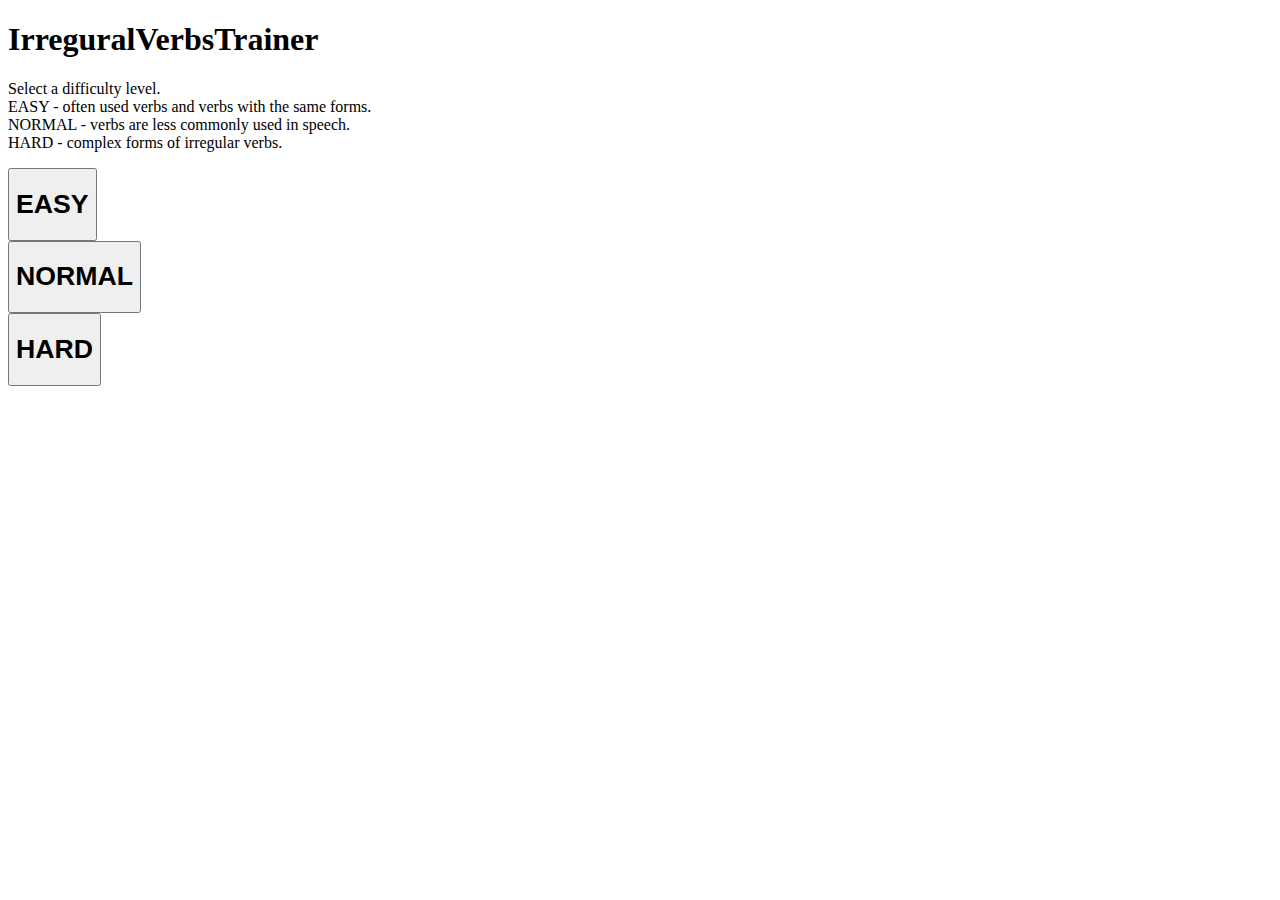
==== index.html @ b4a80e23 "create edit and add index.html" ====
<!DOCTYPE html>
<html lang="en">
<head>
    <meta charset="UTF-8">
    <meta name="viewport" content="width=device-width, initial-scale=1.0">
    <title>IrreguralVerbsTrainer</title>
    <link rel="stylesheet" type="text/css" href="style.css">
</head>
<body>
    <div class="page">
        <div class="menu">
            <div class="description">
                <div class="header-container">
                    <h1 class="header">IrreguralVerbsTrainer</h1>
                </div>
                <div class="description-text">
                    <p class="text">
                        Select a difficulty level.<br>
                        EASY - often used verbs and verbs with the same forms.<br>
                        NORMAL - verbs are less commonly used in speech.<br>
                        HARD - complex forms of irregular verbs.
                    </p>
                </div>
            </div>
            <div class="easy level">
                <button onclick="location.href='easy.html'" class="easy-btn">
                    <h1>EASY</h1>
                </button>
            </div>
            <div class="normal level">
                <button class="normal-btn">
                    <h1>NORMAL</h1>
                </button>
            </div>
            <div class="hard level">
                <button class="hard-btn">
                    <h1>HARD</h1>
                </button>
            </div>
        </div>
    </div>
</body>
</html>
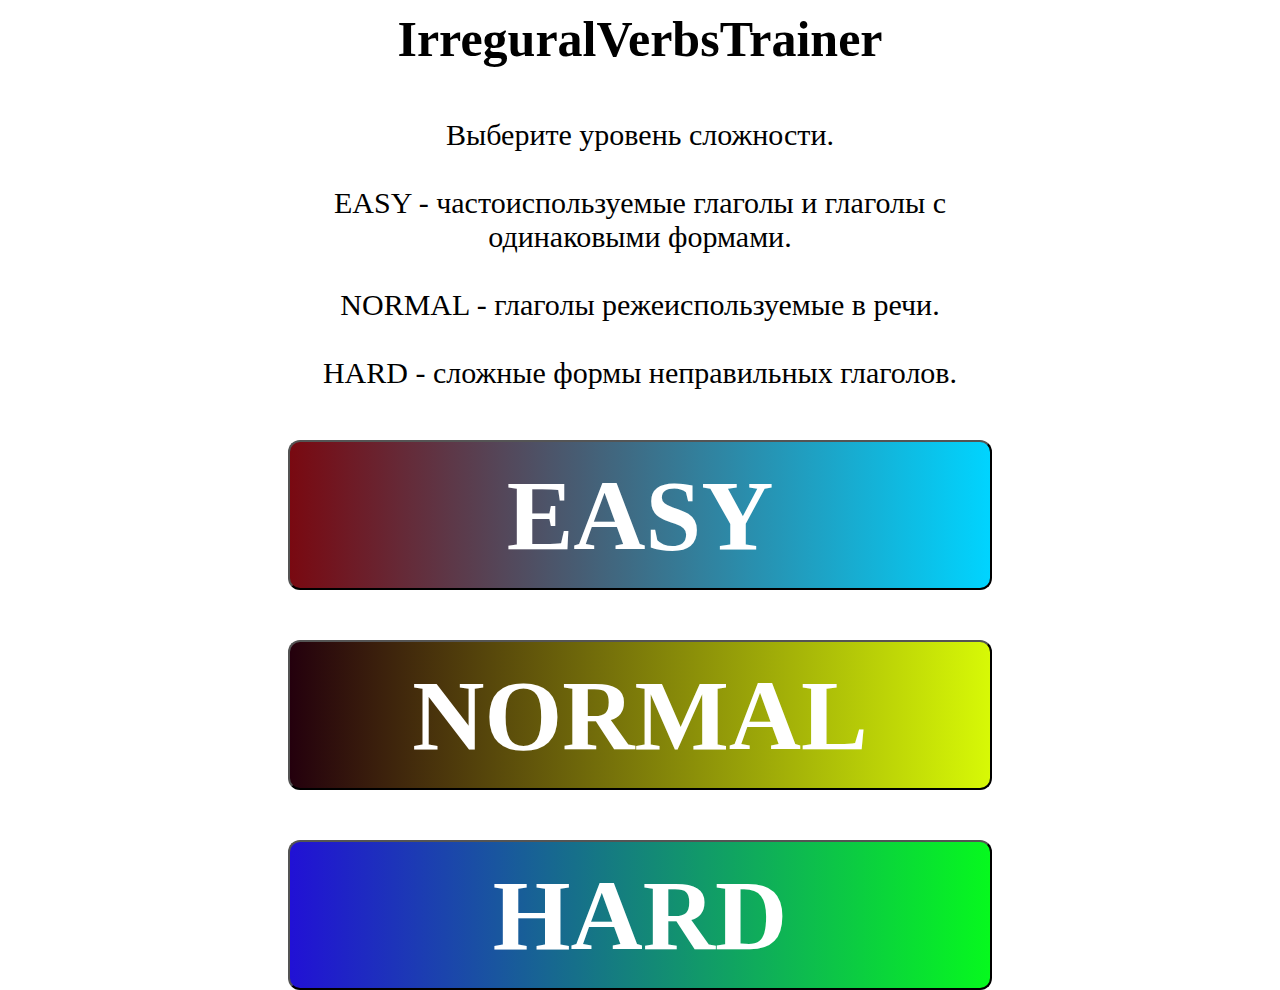
==== commit fda61fe2: "Changed description for MENU" ====
--- a/index.html
+++ b/index.html
@@ -15,10 +15,10 @@
                 </div>
                 <div class="description-text">
                     <p class="text">
-                        Select a difficulty level.<br>
-                        EASY - often used verbs and verbs with the same forms.<br>
-                        NORMAL - verbs are less commonly used in speech.<br>
-                        HARD - complex forms of irregular verbs.
+                        Выберите уровень сложности.<br><br>
+                        EASY - частоиспользуемые глаголы и глаголы с одинаковыми формами.<br><br>
+                        NORMAL - глаголы режеиспользуемые в речи.<br><br>
+                        HARD - сложные формы неправильных глаголов.
                     </p>
                 </div>
             </div>
--- a/style.css
+++ b/style.css
@@ -0,0 +1,249 @@
+*{
+    margin: 0;
+}
+
+/* Index.html */
+.menu{
+    margin:  auto;
+    height: 450px;
+    width: 55%;
+    
+}
+.level{
+    text-align: center;
+    color: white;
+    font-family: comic sans ms;
+    font-size: 50px;
+}
+.header-container{
+    margin: 10px auto 50px;
+    text-align: center;
+
+}
+.header{
+    font-size: 50px;
+    font-family: comic sans ms;
+}
+.description-text{
+    text-align: center;
+    margin-bottom: 50px;
+}
+.text{
+    font-family: comic sans ms;
+    font-size: 30px;
+}
+.easy{
+    height: 150px;
+    margin-bottom: 50px;
+}
+.easy-btn{
+    font-family: comic sans ms;
+    width: 100%;
+    height: 150px;
+    font-size: 50px;
+    color: white;
+    background: linear-gradient(to right, #790911, #00d4ff);
+    border-radius: 12px;
+    box-shadow: none;
+}
+.easy-btn:hover {
+    color: black;
+    background: white;
+    border: 2px solid black;
+    box-shadow: 5px 5px;
+}
+.normal{
+    
+    height: 150px;
+    margin-bottom: 50px;
+    
+}
+.normal-btn{
+    font-family: comic sans ms;
+    width: 100%;
+    height: 150px;
+    font-size: 50px;
+    color: white;
+    background: linear-gradient(to right,#24000d, #d7f906 );
+    border-radius: 12px;
+    box-shadow: none;
+}
+.normal-btn:hover {
+    color: black;
+    background: white;
+    border: 2px solid black;
+    box-shadow: 5px 5px;
+}
+.hard{
+    height: 150px; 
+}
+.hard-btn{
+    font-family: comic sans ms;
+    width: 100%;
+    height: 150px;
+    font-size: 50px;
+    color: white;
+    background: linear-gradient(to right, #2111d5, #06f91e);
+    border-radius: 12px;
+    box-shadow: none;
+}
+.hard-btn:hover {
+    color: black;
+    background: white;
+    border: 2px solid black;
+    box-shadow: 5px 5px;
+}
+
+
+
+
+
+/* Easy.html */
+
+
+/* header */
+.header-easy{
+    text-align: center;
+    margin-top: 10px;
+}
+
+.header-easy-text{
+    font-family: 'Lato' sans ms;
+    font-size: 50px;
+}
+
+
+/*description */
+
+.description-easy-box{
+    margin: 20px auto;
+    text-align: center;
+    width: 55%;
+}
+
+.description-easy-text{
+    font-family: 'Lato' sans ms;
+    font-size: 24px;
+}
+
+/*easy-verb */
+
+.verb-easy-box{
+    text-align: center;
+    width: 55%;
+    margin: 20px auto;
+    font-family: 'Lato' sans ms;
+}
+
+.easy-verb{
+    font-family: 'Lato' sans ms;
+    font-size: 30px;
+    font-style: italic;
+    color: ROYALBLUE;
+}
+
+
+/* input 2nd form */
+
+.input-form-2-box{
+    margin: 20px auto;
+    text-align: center;
+}
+
+.input-2-form{
+    width: 55%;
+    height: 50px;
+    font-size: 30px;
+    text-align: center;
+    font-family: 'Lato' sans ms;
+    margin-top: 10px;
+}
+
+.input-2-form-header{
+    font-family: 'Lato' sans ms;
+    font-size: 40px;
+}
+
+/* good-image */
+
+.good{
+    width: 50px;
+    height: 50px;
+    display: none;
+}
+
+/* input 3rd form */
+
+.input-form-3-box{
+    margin: 50px auto;
+    text-align: center;
+}
+
+.input-3-form{
+    width: 55%;
+    height: 50px;
+    font-size: 30px;
+    text-align: center;
+    font-family: 'Lato' sans ms;
+    margin-top: 10px;
+}
+
+.input-3-form-header{
+    font-family: 'Lato' sans ms;
+    font-size: 40px;
+}
+
+
+/* buttons */
+/* button 'back to menu' */
+
+.btn-back-box{
+    width: 55%;
+    margin: auto;
+    text-align: center;
+}
+
+.btn-back{
+    width: 100%;
+    height: 50px;
+    background-color: crimson;
+    box-shadow: none;
+    font-family: 'Lato' sans ms;
+    color: white;
+    font-size: 30px;
+    border-radius: 12px;
+    text-align: center;
+}
+
+.btn-back:hover {
+    color: black;
+    background: white;
+    border: 2px solid black;
+    box-shadow: 5px 5px;
+}
+
+/* button check */
+.btn-check-box{
+    width: 55%;
+    margin: 10px auto;
+    text-align: center;
+}
+
+.btn-check{
+    width: 100%;
+    height: 50px;
+    background-color: LIMEGREEN;
+    box-shadow: none;
+    font-family: 'Lato' sans ms;
+    color: white;
+    font-size: 30px;
+    border-radius: 12px;
+    text-align: center;
+}
+
+.btn-check:hover {
+    color: black;
+    background: white;
+    border: 2px solid black;
+    box-shadow: 5px 5px;
+}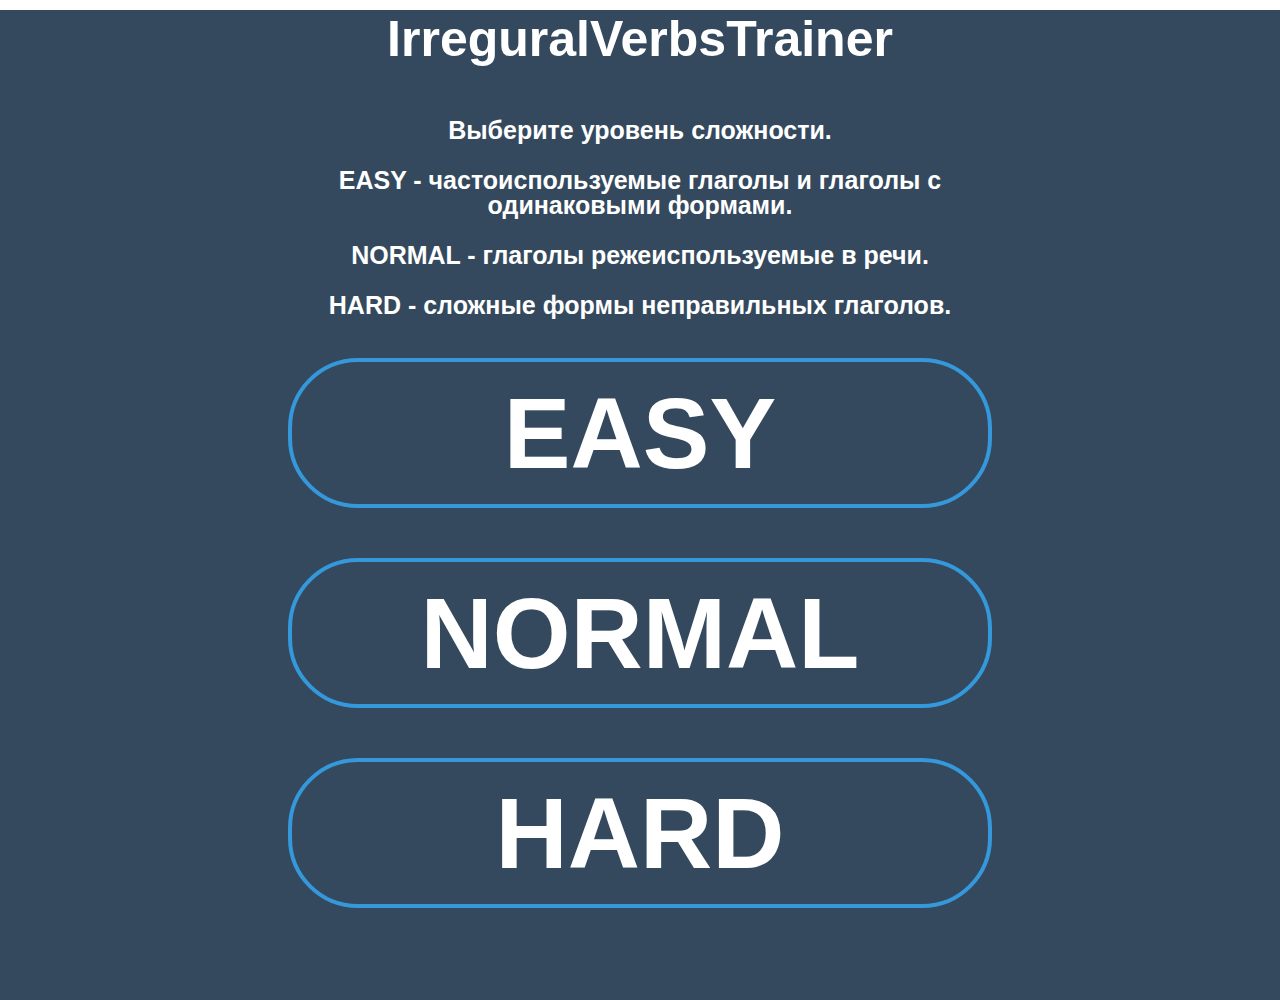
==== commit d0d0ec35: "added href for Normal.html" ====
--- a/index.html
+++ b/index.html
@@ -28,7 +28,7 @@
                 </button>
             </div>
             <div class="normal level">
-                <button class="normal-btn">
+                <button class="normal-btn" onclick="location.href='Normal.html'">
                     <h1>NORMAL</h1>
                 </button>
             </div>
--- a/style.css
+++ b/style.css
@@ -2,9 +2,19 @@
     margin: 0;
 }
 
+
+
+
 /* Index.html */
+
+.page{
+    margin-top: 0px;
+    background-color:#34495e;
+    width: 100%;
+    height: 990px;
+}
 .menu{
-    margin:  auto;
+    margin:  0px auto;
     height: 450px;
     width: 55%;
     
@@ -12,7 +22,7 @@
 .level{
     text-align: center;
     color: white;
-    font-family: comic sans ms;
+    font-family: sans-serif;
     font-size: 50px;
 }
 .header-container{
@@ -22,35 +32,40 @@
 }
 .header{
     font-size: 50px;
-    font-family: comic sans ms;
+    font-family: sans-serif;
+    color:  white;
 }
 .description-text{
     text-align: center;
-    margin-bottom: 50px;
+    margin-bottom: 40px;
 }
 .text{
-    font-family: comic sans ms;
-    font-size: 30px;
+    font-family: sans-serif;
+    font-size: 25px;
+    line-height: 1;
+    font-weight: 700;
+    color: white;
 }
 .easy{
     height: 150px;
     margin-bottom: 50px;
 }
 .easy-btn{
-    font-family: comic sans ms;
+    font-family: sans-serif;
     width: 100%;
     height: 150px;
     font-size: 50px;
     color: white;
-    background: linear-gradient(to right, #790911, #00d4ff);
-    border-radius: 12px;
-    box-shadow: none;
+    background:#34495e;
+    border-radius: 70px;
+    box-shadow: none;
+    border: 4px solid #3498db;
+    cursor: pointer;
+    transition: 0.25s;
 }
 .easy-btn:hover {
-    color: black;
-    background: white;
-    border: 2px solid black;
-    box-shadow: 5px 5px;
+    color: white;
+    background:#3498db;
 }
 .normal{
     
@@ -59,39 +74,41 @@
     
 }
 .normal-btn{
-    font-family: comic sans ms;
+    font-family: sans-serif;
     width: 100%;
     height: 150px;
     font-size: 50px;
     color: white;
-    background: linear-gradient(to right,#24000d, #d7f906 );
-    border-radius: 12px;
-    box-shadow: none;
+    background:#34495e;
+    border-radius: 70px;
+    box-shadow: none;
+    border: 4px solid #3498db;
+    cursor: pointer;
+    transition: 0.25s;
 }
 .normal-btn:hover {
-    color: black;
-    background: white;
-    border: 2px solid black;
-    box-shadow: 5px 5px;
+    color: white;
+    background:#3498db;
 }
 .hard{
     height: 150px; 
 }
 .hard-btn{
-    font-family: comic sans ms;
+    font-family: sans-serif;
     width: 100%;
     height: 150px;
     font-size: 50px;
     color: white;
-    background: linear-gradient(to right, #2111d5, #06f91e);
-    border-radius: 12px;
-    box-shadow: none;
+    background:#34495e;
+    border-radius: 70px;
+    box-shadow: none;
+    border: 4px solid #3498db;
+    cursor: pointer;
+    transition: 0.25s;
 }
 .hard-btn:hover {
-    color: black;
-    background: white;
-    border: 2px solid black;
-    box-shadow: 5px 5px;
+    color: white;
+    background:#3498db;
 }
 
 
@@ -100,6 +117,9 @@
 
 /* Easy.html */
 
+.page-easy{
+    background-color: #34495e;
+}
 
 /* header */
 .header-easy{
@@ -108,7 +128,8 @@
 }
 
 .header-easy-text{
-    font-family: 'Lato' sans ms;
+    font-family: sans-serif;
+    color: white;
     font-size: 50px;
 }
 
@@ -122,8 +143,9 @@
 }
 
 .description-easy-text{
-    font-family: 'Lato' sans ms;
+    font-family: sans-serif;
     font-size: 24px;
+    color: white;
 }
 
 /*easy-verb */
@@ -132,14 +154,15 @@
     text-align: center;
     width: 55%;
     margin: 20px auto;
-    font-family: 'Lato' sans ms;
+    font-family: sans-serif;
+    color: white;
 }
 
 .easy-verb{
-    font-family: 'Lato' sans ms;
+    font-family: sans-serif;
     font-size: 30px;
     font-style: italic;
-    color: ROYALBLUE;
+    color: #fa8231;
 }
 
 
@@ -151,26 +174,31 @@
 }
 
 .input-2-form{
-    width: 55%;
-    height: 50px;
-    font-size: 30px;
-    text-align: center;
-    font-family: 'Lato' sans ms;
-    margin-top: 10px;
+    width: 40%;
+    height: 50px;
+    font-size: 30px;
+    text-align: center;
+    font-family: sans-serif;
+    margin-top: 10px;
+    border-radius: 30px;
+    border: 4px solid #3498db;
+    background: none;
+    color: white;
+    transition: 0.25s;
+}
+
+.input-2-form:focus{
+    width: 55%;
+    border-color: #2ecc71;
 }
 
 .input-2-form-header{
-    font-family: 'Lato' sans ms;
+    font-family: sans-serif;
     font-size: 40px;
-}
-
-/* good-image */
-
-.good{
-    width: 50px;
-    height: 50px;
-    display: none;
-}
+    color: white;
+}
+
+
 
 /* input 3rd form */
 
@@ -180,17 +208,28 @@
 }
 
 .input-3-form{
-    width: 55%;
-    height: 50px;
-    font-size: 30px;
-    text-align: center;
-    font-family: 'Lato' sans ms;
-    margin-top: 10px;
+    width: 40%;
+    height: 50px;
+    font-size: 30px;
+    text-align: center;
+    font-family: sans-serif;
+    margin-top: 10px;
+    border-radius: 30px;
+    border: 4px solid #3498db;
+    background: none;
+    color: white;
+    transition: 0.25s;
+}
+
+.input-3-form:focus{
+    width: 55%;
+    border-color: #2ecc71;
 }
 
 .input-3-form-header{
-    font-family: 'Lato' sans ms;
+    font-family: sans-serif;
     font-size: 40px;
+    color: white;
 }
 
 
@@ -204,46 +243,232 @@
 }
 
 .btn-back{
-    width: 100%;
-    height: 50px;
-    background-color: crimson;
-    box-shadow: none;
-    font-family: 'Lato' sans ms;
-    color: white;
-    font-size: 30px;
-    border-radius: 12px;
-    text-align: center;
+    width: 300px;
+    height: 50px;
+    background-color: #34495e;
+    box-shadow: none;
+    font-family: sans-serif;
+    color: white;
+    font-size: 30px;
+    border-radius: 30px;
+    text-align: center;
+    border: 4px solid #fc5c65;
+    cursor: pointer;
+    transition: 0.25s;
 }
 
 .btn-back:hover {
-    color: black;
-    background: white;
-    border: 2px solid black;
-    box-shadow: 5px 5px;
+    color: white;
+    background: #fc5c65;
+    
 }
 
 /* button check */
 .btn-check-box{
-    width: 55%;
+    width: 40%;
     margin: 10px auto;
     text-align: center;
 }
 
 .btn-check{
-    width: 100%;
-    height: 50px;
-    background-color: LIMEGREEN;
-    box-shadow: none;
-    font-family: 'Lato' sans ms;
-    color: white;
-    font-size: 30px;
-    border-radius: 12px;
-    text-align: center;
+    width: 300px;
+    height: 50px;
+    background-color: #34495e;
+    box-shadow: none;
+    font-family: sans-serif;
+    color: white;
+    font-size: 30px;
+    border-radius: 30px;
+    text-align: center;
+    border: 4px solid #2ecc71;
+    cursor: pointer;
+    transition: 0.25s;
 }
 
 .btn-check:hover {
-    color: black;
-    background: white;
-    border: 2px solid black;
-    box-shadow: 5px 5px;
+    color:white;
+    background: #2ecc71;
+}
+
+
+
+
+/* Normal.html */
+
+
+.page-normal{
+    background-color:#0a3d62;
+}
+
+/* header */
+.header-normal{
+    text-align: center;
+    margin-top: 10px;
+}
+
+.header-normal-text{
+    font-family: sans-serif;
+    color: white;
+    font-size: 50px;
+}
+
+
+
+/*description */
+
+.description-normal-box{
+    margin: 20px auto;
+    text-align: center;
+    width: 55%;
+}
+
+.description-normal-text{
+    font-family: sans-serif;
+    font-size: 24px;
+    color: white;
+}
+
+
+/*easy-verb */
+
+.verb-normal-box{
+    text-align: center;
+    width: 55%;
+    margin: 20px auto;
+    font-family: sans-serif;
+    color: white;
+}
+
+.normal-verb{
+    font-family: sans-serif;
+    font-size: 30px;
+    font-style: italic;
+    color: #fa8231;
+}
+
+
+
+/* input 1st form */
+
+.input-form-1-box-normal{
+    margin: 20px auto;
+    text-align: center;
+}
+
+.input-1-form-normal{
+    width: 40%;
+    height: 50px;
+    font-size: 30px;
+    text-align: center;
+    font-family: sans-serif;
+    margin-top: 10px;
+    border-radius: 30px;
+    border: 4px solid #8c7ae6;
+    background: none;
+    color: white;
+    transition: 0.25s;
+}
+
+.input-1-form-normal:focus{
+    width: 55%;
+    border-color: #e1b12c;
+}
+
+.input-1-form-header-normal{
+    font-family: sans-serif;
+    font-size: 40px;
+    color: white;
+}
+
+
+
+/* input 3rd form */
+
+.input-form-2-box-normal{
+    margin: 50px auto;
+    text-align: center;
+}
+
+.input-2-form-normal{
+    width: 40%;
+    height: 50px;
+    font-size: 30px;
+    text-align: center;
+    font-family: sans-serif;
+    margin-top: 10px;
+    border-radius: 30px;
+    border: 4px solid #8c7ae6;
+    background: none;
+    color: white;
+    transition: 0.25s;
+}
+
+.input-2-form-normal:focus{
+    width: 55%;
+    border-color: #e1b12c;
+}
+
+.input-2-form-header-normal{
+    font-family: sans-serif;
+    font-size: 40px;
+    color: white;
+}
+
+
+
+/* buttons */
+/* button 'back to menu' */
+
+.btn-back-box-normal{
+    width: 55%;
+    margin: auto;
+    text-align: center;
+}
+
+.btn-back-normal{
+    width: 300px;
+    height: 50px;
+    background-color: #0a3d62;
+    box-shadow: none;
+    font-family: sans-serif;
+    color: white;
+    font-size: 30px;
+    border-radius: 30px;
+    text-align: center;
+    border: 4px solid #d63031;
+    cursor: pointer;
+    transition: 0.25s;
+}
+
+.btn-back-normal:hover {
+    color: white;
+    background: #d63031;
+    
+}
+
+/* button check */
+.btn-check-box-normal{
+    width: 40%;
+    margin: 10px auto;
+    text-align: center;
+}
+
+.btn-check-normal{
+    width: 300px;
+    height: 50px;
+    background-color: #0a3d62;
+    box-shadow: none;
+    font-family: sans-serif;
+    color: white;
+    font-size: 30px;
+    border-radius: 30px;
+    text-align: center;
+    border: 4px solid #00b894;
+    cursor: pointer;
+    transition: 0.25s;
+}
+
+.btn-check-normal:hover {
+    color:white;
+    background: #00b894;
 }